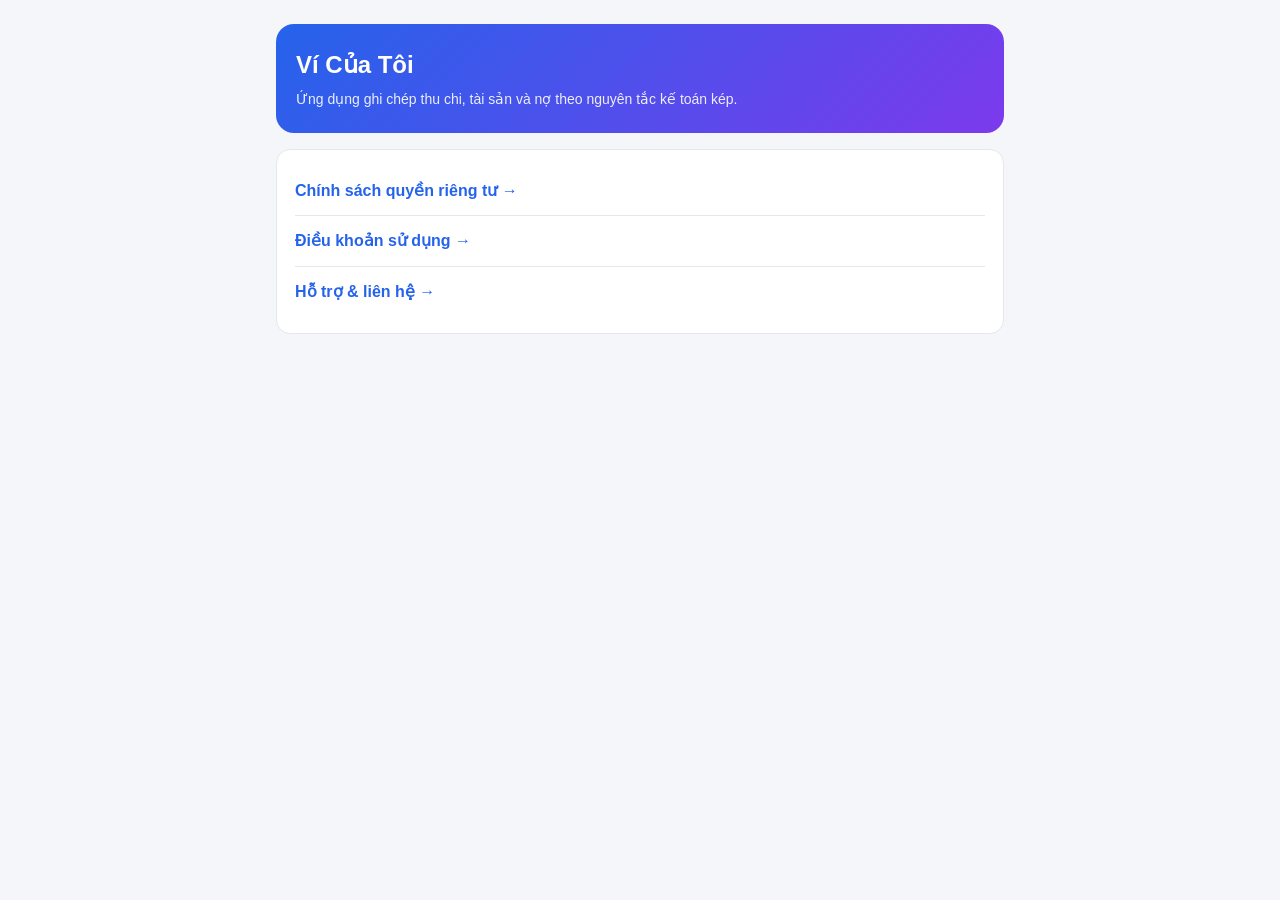
==== docs/index.html @ 2f2b6566 "feat: privacy policy, terms and support pages for GitHub Pages Co-Authored-By: Claude Opus 5.5 <nore" ====
<!DOCTYPE html>
<html lang="vi">
<head>
  <meta charset="utf-8">
  <meta name="viewport" content="width=device-width, initial-scale=1">
  <title>Ví Của Tôi</title>
  <link rel="stylesheet" href="style.css">
</head>
<body>
<main>
  <header class="hero">
    <h1>Ví Của Tôi</h1>
    <p>Ứng dụng ghi chép thu chi, tài sản và nợ theo nguyên tắc kế toán kép.</p>
  </header>
  <section class="card list">
    <a href="privacy.html">Chính sách quyền riêng tư →</a>
    <a href="terms.html">Điều khoản sử dụng →</a>
    <a href="support.html">Hỗ trợ &amp; liên hệ →</a>
  </section>
</main>
</body>
</html>
---- docs/style.css ----
:root {
  --bg: #F5F6FA; --card: #FFFFFF; --border: #E5E7EB; --text: #111827;
  --muted: #6B7280; --brand: #2563EB; --brand2: #7C3AED;
}
@media (prefers-color-scheme: dark) {
  :root { --bg: #0B0F19; --card: #151A26; --border: #262D3D; --text: #F3F4F6; --muted: #9CA3AF; --brand: #60A5FA; }
}
* { box-sizing: border-box; }
body {
  margin: 0; background: var(--bg); color: var(--text);
  font: 16px/1.6 -apple-system, BlinkMacSystemFont, "SF Pro Text", "Segoe UI", Roboto, sans-serif;
  -webkit-text-size-adjust: 100%;
}
main { max-width: 760px; margin: 0 auto; padding: 24px 16px 48px; }
header.hero {
  background: linear-gradient(135deg, var(--brand), var(--brand2)); color: #fff;
  border-radius: 18px; padding: 22px 20px; margin-bottom: 16px;
}
header.hero h1 { margin: 0 0 4px; font-size: 24px; }
header.hero p { margin: 0; opacity: .9; font-size: 14px; }
section.card {
  background: var(--card); border: 1px solid var(--border); border-radius: 14px;
  padding: 16px 18px; margin-bottom: 12px;
}
section.card h2 { font-size: 17px; margin: 0 0 8px; }
section.card p, section.card li { color: var(--text); font-size: 15px; }
section.card ul { padding-left: 20px; margin: 6px 0; }
.muted { color: var(--muted); font-size: 13px; }
a { color: var(--brand); text-decoration: none; }
a:hover { text-decoration: underline; }
nav.links { display: flex; flex-wrap: wrap; gap: 8px 16px; justify-content: center; margin-top: 20px; font-size: 14px; }
.list a { display: block; padding: 12px 0; border-bottom: 1px solid var(--border); font-weight: 600; }
.list a:last-child { border-bottom: none; }
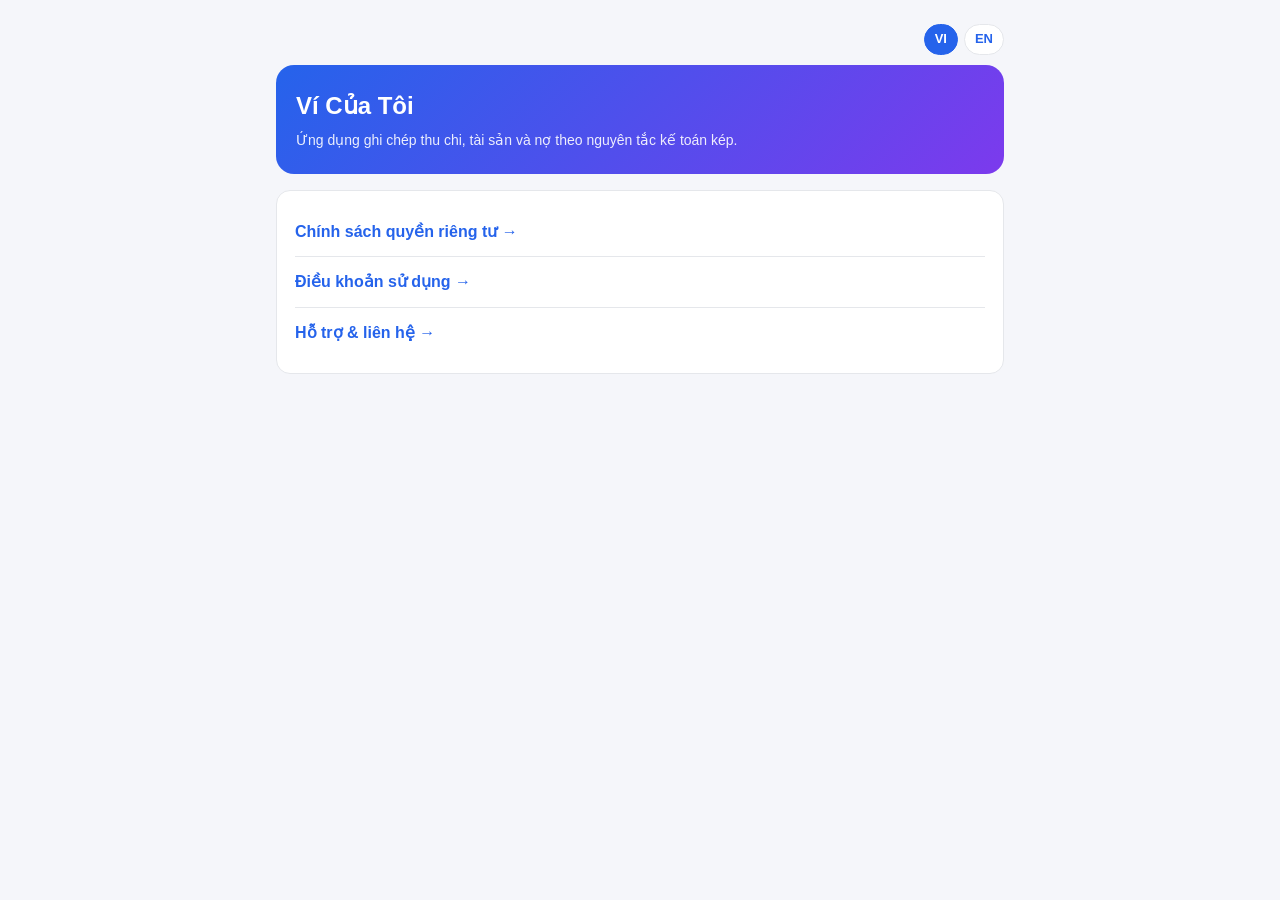
==== commit 78315a9e: "feat: English versions of legal pages with VI/EN switch Co-Authored-By: Claude Opus 5.5 <noreply@ant" ====
--- a/docs/index.html
+++ b/docs/index.html
@@ -5,9 +5,11 @@
   <meta name="viewport" content="width=device-width, initial-scale=1">
   <title>Ví Của Tôi</title>
   <link rel="stylesheet" href="style.css">
+  <link rel="alternate" hreflang="en" href="en/index.html">
 </head>
 <body>
 <main>
+  <nav class="lang"><span>VI</span><a href="en/index.html" hreflang="en">EN</a></nav>
   <header class="hero">
     <h1>Ví Của Tôi</h1>
     <p>Ứng dụng ghi chép thu chi, tài sản và nợ theo nguyên tắc kế toán kép.</p>
--- a/docs/style.css
+++ b/docs/style.css
@@ -31,3 +31,6 @@
 nav.links { display: flex; flex-wrap: wrap; gap: 8px 16px; justify-content: center; margin-top: 20px; font-size: 14px; }
 .list a { display: block; padding: 12px 0; border-bottom: 1px solid var(--border); font-weight: 600; }
 .list a:last-child { border-bottom: none; }
+nav.lang { display: flex; justify-content: flex-end; gap: 6px; margin-bottom: 10px; font-size: 13px; font-weight: 600; }
+nav.lang a, nav.lang span { padding: 4px 10px; border-radius: 999px; border: 1px solid var(--border); background: var(--card); }
+nav.lang span { background: var(--brand); border-color: var(--brand); color: #fff; }
